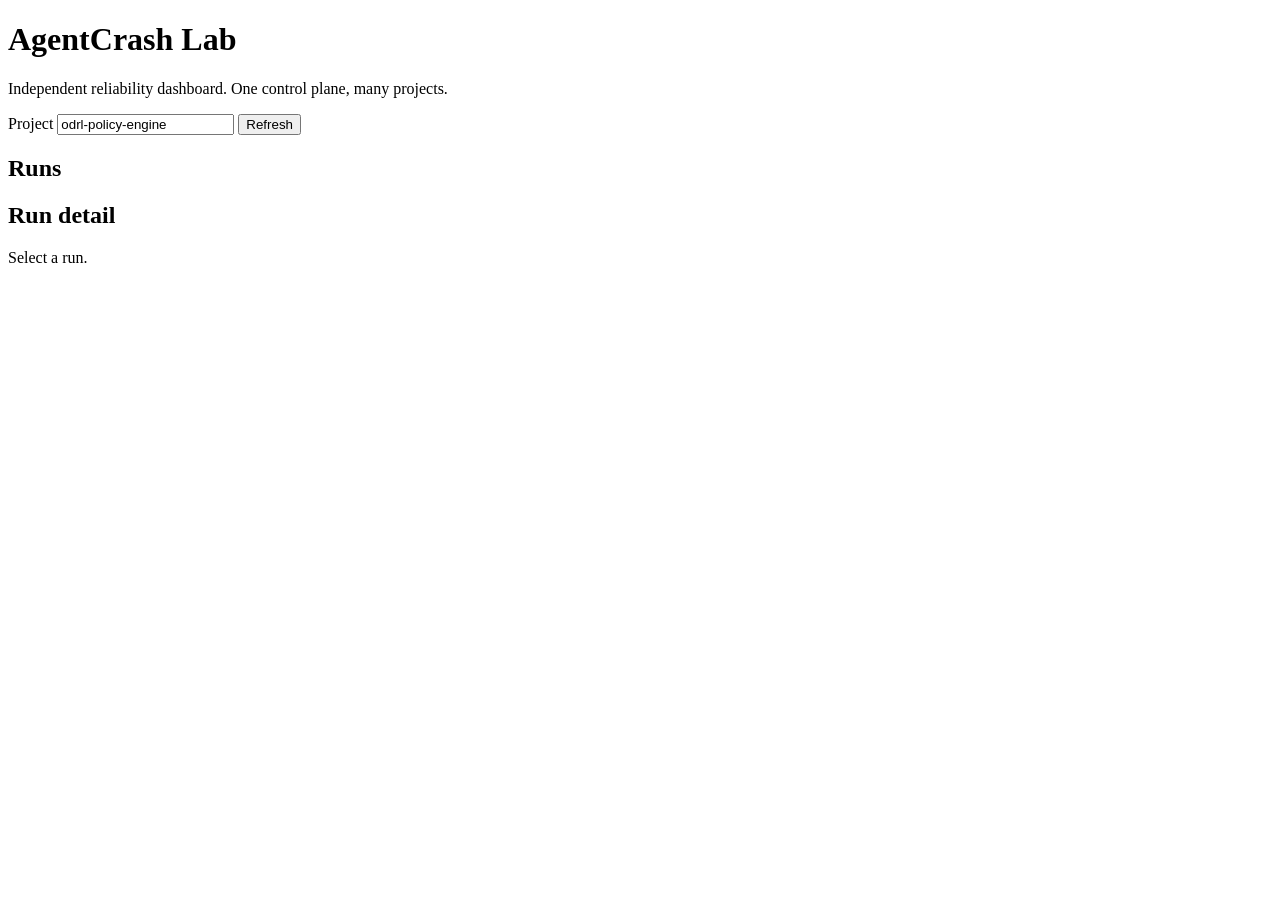
==== src/agentcrash/lab/index.html @ e2d98c03 "Extract installable agentcrash-core, document offline mode Move ODRL host code out of core into nl2o" ====
<!DOCTYPE html>
<html lang="en">
<head>
<meta charset="utf-8">
<meta name="viewport" content="width=device-width, initial-scale=1">
<title>AgentCrash Lab</title>
<link rel="stylesheet" href="/lab/styles.css">
</head>
<body>
<header><h1>AgentCrash Lab</h1>
<p>Independent reliability dashboard. One control plane, many projects.</p>
<label>Project <input id="project" value="odrl-policy-engine"></label>
<button id="refresh" type="button">Refresh</button></header>
<main>
<section><h2>Runs</h2><ul id="runs"></ul></section>
<section><h2>Run detail</h2><div id="detail"><p>Select a run.</p></div></section>
</main>
<script src="/lab/app.js"></script>
</body>
</html>
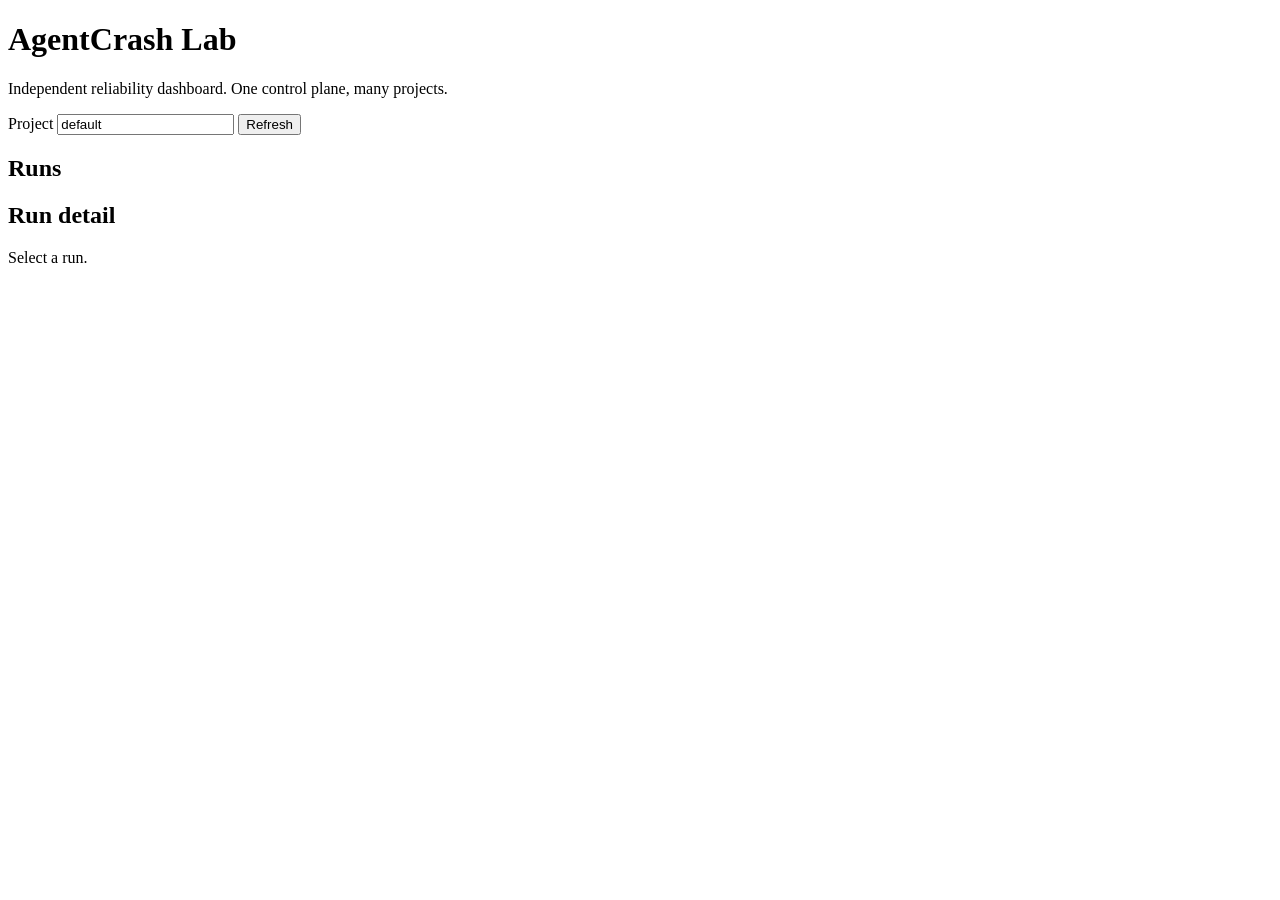
==== commit 59a8e0f1: "refactor!: remove all ODRL code, make core domain-free (0.3.0) AgentCrash core is now chaos engineer" ====
--- a/src/agentcrash/lab/index.html
+++ b/src/agentcrash/lab/index.html
@@ -9,7 +9,7 @@
 <body>
 <header><h1>AgentCrash Lab</h1>
 <p>Independent reliability dashboard. One control plane, many projects.</p>
-<label>Project <input id="project" value="odrl-policy-engine"></label>
+<label>Project <input id="project" value="default"></label>
 <button id="refresh" type="button">Refresh</button></header>
 <main>
 <section><h2>Runs</h2><ul id="runs"></ul></section>
